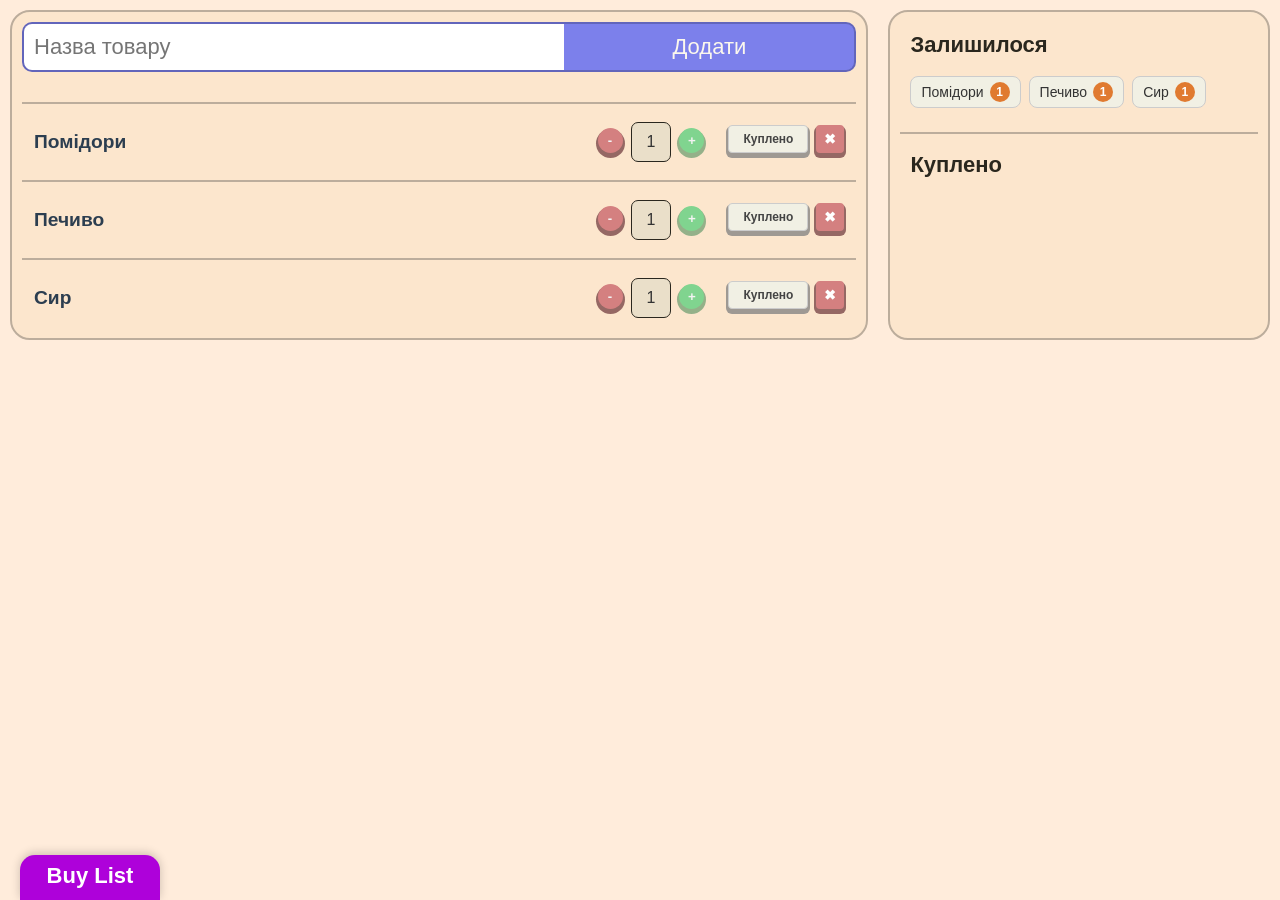
==== Homework/Hw01-02/index.html @ a2c96aea "feat: connect js with product list" ====
<!DOCTYPE html>
<html>

<head lang="uk">
    <meta charset="UTF-8">
    <title>Buy List</title>
    <meta name="viewport" content="width=device-width, initial-scale=1.0">
    <link rel="stylesheet" type="text/css" href="main.css" />
</head>

<body>
    <section class="app-container">
        <div class="left-col">
            <div class="add-item-panel">
                <input id="input-add" type="text" placeholder="Назва товару">
                <button class="btn-add" data-tooltip="Додати новий товар у список">Додати</button>
            </div>

            <hr>

            <ul class="item-list">
                <li class="item-row">
                    <span class="item-name">Помідори</span>
                    <div class="item-controls">
                        <button class="btn-minus" data-tooltip="Зменшити кількість">-</button>
                        <span class="item-count">1</span>
                        <button class="btn-plus" data-tooltip="Збільшити кількість">+</button>
                    </div>
                    <div class="item-actions">
                        <button class="btn-buy" data-tooltip="Відмітити як куплене">Куплено</button>
                        <button class="btn-delete" data-tooltip="Видалити товар">✖</button>
                    </div>
                </li>

                <hr>

                <li class="item-row">
                    <span class="item-name">Печиво</span>
                    <div class="item-controls">
                        <button class="btn-minus" data-tooltip="Зменшити кількість">-</button>
                        <span class="item-count">1</span>
                        <button class="btn-plus" data-tooltip="Збільшити кількість">+</button>
                    </div>
                    <div class="item-actions">
                        <button class="btn-buy" data-tooltip="Відмітити як куплене">Куплено</button>
                        <button class="btn-delete" data-tooltip="Видалити товар">✖</button>
                    </div>
                </li>

                <hr>

                <li class="item-row">
                    <span class="item-name">Сир</span>
                    <div class="item-controls">
                        <button class="btn-minus" data-tooltip="Зменшити кількість">-</button>
                        <span class="item-count">1</span>
                        <button class="btn-plus" data-tooltip="Збільшити кількість">+</button>
                    </div>
                    <div class="item-actions">
                        <button class="btn-buy" data-tooltip="Відмітити як куплене">Куплено</button>
                        <button class="btn-delete" data-tooltip="Видалити товар">✖</button>
                    </div>
                </li>
            </ul>



        </div>

        <div class="right-col">
            <div class="summary-section">
                <h2 class="summary-title">Залишилося</h2>
                <div class="summary-tags">
                    <span class="summary-tag">Помідори <span class="summary-badge">1</span></span>
                    <span class="summary-tag">Печиво <span class="summary-badge">1</span></span>
                    <span class="summary-tag">Сир <span class="summary-badge">1</span></span>
                </div>
            </div>

            <hr>

            <div class="summary-section">
                <h2 class="summary-title">Куплено</h2>
                <div class="summary-tags">
                </div>
            </div>
        </div>
    </section>

    <div class="badge">
        <div class="badge-content">
            <span class="badge-title">Buy List</span>
            <span class="badge-author">Created by:<br>Mykhailo Pulov</span>
        </div>
    </div>

    <script src="main.js"></script>
</body>

</html>
---- Homework/Hw01-02/main.css ----
body {
    font-family: Arial, sans-serif;
    background-color: #ffecdb;
    margin: 0;
    padding: 10px;
    color: #333;
}

hr {
    width: 100%;
    background-color: #bcad9c;
    height: 2px;
    border: none;
}

.app-container {
    display: flex;
    flex-direction: row;
    justify-content: space-around;
    gap: 20px;
    width: 100%;
}

.left-col {
    background: #fce6cd;
    position: relative;
    border-radius: 20px;
    width: 70%;
    padding: 10px;
    border: solid 2px #bcad9c;
}

.add-item-panel {
    position: relative;
    width: 100%;
    display: flex;
    flex-direction: row;
    justify-content: center;
    align-items: center;
    box-sizing: border-box;
    margin-bottom: 30px;
}

.add-item-panel input {
    width: 65%;
    height: 50px;
    font-size: 22px;
    padding: 10px;
    box-sizing: border-box;
    border: 2px solid #6265bb;
    border-right: none;
    border-radius: 10px 0px 0px 10px;
    z-index: 2;
}

.add-item-panel button {
    width: 35%;
    height: 50px;
    padding: 10px;
    box-sizing: border-box;
    background: #7c80eb;
    color: #fbf7ed;
    font-size: 22px;
    border: 2px solid #6265bb;
    border-left: none;
    border-radius: 0px 10px 10px 0px;
    transition: 0.3s;
    z-index: 1;
}

.add-item-panel button:hover {
    box-shadow: 0px 0px 3px 3px #9ea0e7;
}

.add-item-panel button:active {
    background-color: #6265bb;
    box-shadow: 0px 0px 2px 2px #8284bf;
}

.item-list {
    width: 100%;
    list-style: none;
    padding: 0;
    margin: 0;
}

.item-row {
    display: flex;
    position: relative;
    width: 100%;
    box-sizing: border-box;
    padding: 10px 12px;
    justify-content: space-between;
    align-items: center;
    border-radius: 10px;
    transition: background 0.18s;
}

.item-row:hover {
    background: rgba(0, 0, 0, 0.05);
}

.item-name {
    flex: 1 1 0;
    min-width: 60px;
    padding-right: 12px;
    font-size: 1.2rem;
    font-weight: 600;
    color: #2c3e50;
    white-space: nowrap;
    overflow: hidden;
    text-overflow: ellipsis;
    transition: color 0.2s ease;
}

.item-row:hover .item-name {
    color: #000;
}

.item-controls,
.item-actions {
    display: flex;
    align-items: center;
    gap: 8px;
    flex-shrink: 0;
}

.item-controls {
    margin-right: 24px;
}

.btn-minus,
.btn-plus {
    width: 25px;
    height: 25px;
    border-radius: 50%;
    border: none;
    padding: 0;
    display: inline-flex;
    align-items: center;
    justify-content: space-evenly;
    color: #f3f3f3;
    font-weight: 900;
    transition: 0.2s;
    transform: translateY(-2px);
}

.btn-minus {
    background: #d48080;
    box-shadow: 0px 3px 0px 2px #7f4d4dd1;
}

.btn-minus:active {
    box-shadow: 0px 1px 0px 1px #593636d1;
    background: #cc7d7d;
    transform: translateY(2px) scale(1.1);
}

.btn-plus {
    background: #80d48f;
    box-shadow: 0px 3px 0px 2px #599363a2
}

.btn-plus:active {
    box-shadow: 0px 1px 0px 1px #446f4ba2;
    background: #70b97d;
    transform: translateY(2px) scale(1.1);
}

.item-count {
    background: #eadfc9;
    border-radius: 7px;
    padding: 10px 15px;
    border: solid #2a271e 1px;
}


.btn-buy {
    background: #f1f0e4;
    border: 1px solid #ccc;
    border-radius: 4px;
    padding: 6px 14px;
    font-size: 12px;
    font-weight: bold;
    color: #444;
    cursor: pointer;
    box-shadow: 0px 3px 0px 2px #9e9993;
    transition: 0.2s;
    transform: translateY(-3px);
}

.btn-buy:active {
    box-shadow: 0px 1px 0px 1px #a19b95;
    background: #e0dbd3;
    transform: translateY(1px) scale(1.05);
}

.btn-delete {
    background: #d48080;
    box-shadow: 0px 3px 0px 2px #7f4d4dd1;
    border-radius: 4px;
    border: none;

    width: 28px;
    height: 28px;
    display: flex;
    align-items: center;
    justify-content: center;

    color: white;
    font-size: 14px;
    font-weight: bold;
    cursor: pointer;
    transition: 0.2s;
    transform: translateY(-3px);
}

.btn-delete:active {
    box-shadow: 0px 1px 0px 1px #593636d1;
    background: #cc7d7d;
    transform: translateY(1px) scale(1.1);
}


/* ── Tooltips ───────────────────────────────────────────── */
[data-tooltip] {
    position: relative;
}

[data-tooltip]::after {
    content: attr(data-tooltip);
    position: absolute;
    bottom: calc(100% + 10px);
    left: 50%;
    transform: translateX(-50%) scale(0.75) translateY(6px);
    transform-origin: bottom center;

    background: #5c2f8e;
    color: #fff;
    font-size: 12px;
    font-weight: 500;
    white-space: nowrap;
    padding: 6px 12px;
    border-radius: 10px;
    box-shadow: 0 4px 12px rgba(0, 0, 0, 0.25);

    opacity: 0;
    pointer-events: none;
    transition: opacity 0.22s ease, transform 0.22s ease;
    z-index: 100;
}

[data-tooltip]:hover::after {
    opacity: 1;
    transform: translateX(-50%) scale(1) translateY(0);
}

.right-col {
    background: #fce6cd;
    border-radius: 20px;
    position: relative;
    width: 30%;
    padding: 10px;
    border: solid 2px #bcad9c;
}

.summary-section {
    padding: 4px 6px;
}

.summary-title {
    margin: 6px 4px 10px;
    font-size: 22px;
    font-weight: bold;
    color: #2a271e;
}

.summary-tags {
    display: flex;
    flex-wrap: wrap;
    gap: 8px;
    padding: 8px 4px 12px;
}

.summary-tag {
    display: inline-flex;
    align-items: center;
    gap: 6px;
    background: #f1f0e4;
    border: 1px solid #ccc;
    border-radius: 8px;
    padding: 5px 10px;
    font-size: 14px;
    font-weight: 500;
    color: #333;
}

.summary-badge {
    display: inline-flex;
    align-items: center;
    justify-content: center;
    background: #e07a30;
    color: white;
    font-size: 12px;
    font-weight: bold;
    border-radius: 50%;
    width: 20px;
    height: 20px;
    flex-shrink: 0;
}

.badge {
    position: fixed;
    bottom: 0;
    left: 20px;
    width: 140px;
    height: 45px;
    background-color: #ae01da;
    color: white;
    border-radius: 15px 15px 0 0;
    overflow: hidden;
    transition: all 0.5s ease;
    box-shadow: 0 -2px 10px rgba(0, 0, 0, 0.2);
    z-index: 1000;
}

.badge-content {
    display: flex;
    flex-direction: column;
    height: 100px;
}

.badge-title {
    height: 45px;
    display: flex;
    align-items: center;
    justify-content: center;
    font-size: 22px;
    font-weight: bold;
}

.badge-author {
    height: 55px;
    display: flex;
    align-items: flex-start;
    justify-content: center;
    text-align: center;
    font-size: 14px;
    padding-top: 5px;
}

.badge:hover {
    height: 100px;
    background-color: #4b0082;
}

@media (max-width: 650px) {
    body {
        padding: 10px;
    }

    .app-container {
        flex-direction: column;
        gap: 15px;
    }

    .left-col,
    .right-col {
        width: 100%;
        box-sizing: border-box;
    }

    .add-item-panel input {
        width: 60%;
        font-size: 18px;
        height: 45px;
    }

    .add-item-panel button {
        width: 40%;
        font-size: 18px;
        height: 45px;
    }

    .item-row {
        flex-direction: row;
        flex-wrap: wrap;
        gap: 10px;
        justify-content: center;
        padding: 15px 10px;
    }

    .item-name {
        flex: 1 1 100%;
        text-align: center;
        font-size: 1.3rem;
        font-weight: 700;
        color: #2c3e50;
        padding-right: 0;
        margin-bottom: 8px;
    }

    .item-controls {
        margin-right: 15px;
    }

    .badge {
        width: 120px;
        left: 10px;
    }
}

@media print {
    .badge {
        background-color: white !important;
        color: #ae01da !important;
        border: 2px solid #ae01da !important;
        border-bottom: none !important;
        box-shadow: none !important;
        -webkit-print-color-adjust: exact;
        print-color-adjust: exact;
    }

    .badge-title {
        font-size: 0 !important;
    }

    .badge-title::after {
        content: "Mykhailo Pulov";
        font-size: 18px;
        display: block;
        width: 100%;
        text-align: center;
    }

    .badge-author {
        display: none !important;
    }

    .add-item-panel,
    .item-controls,
    .item-actions,
    .btn-buy,
    .btn-delete {
        display: none !important;
    }
}
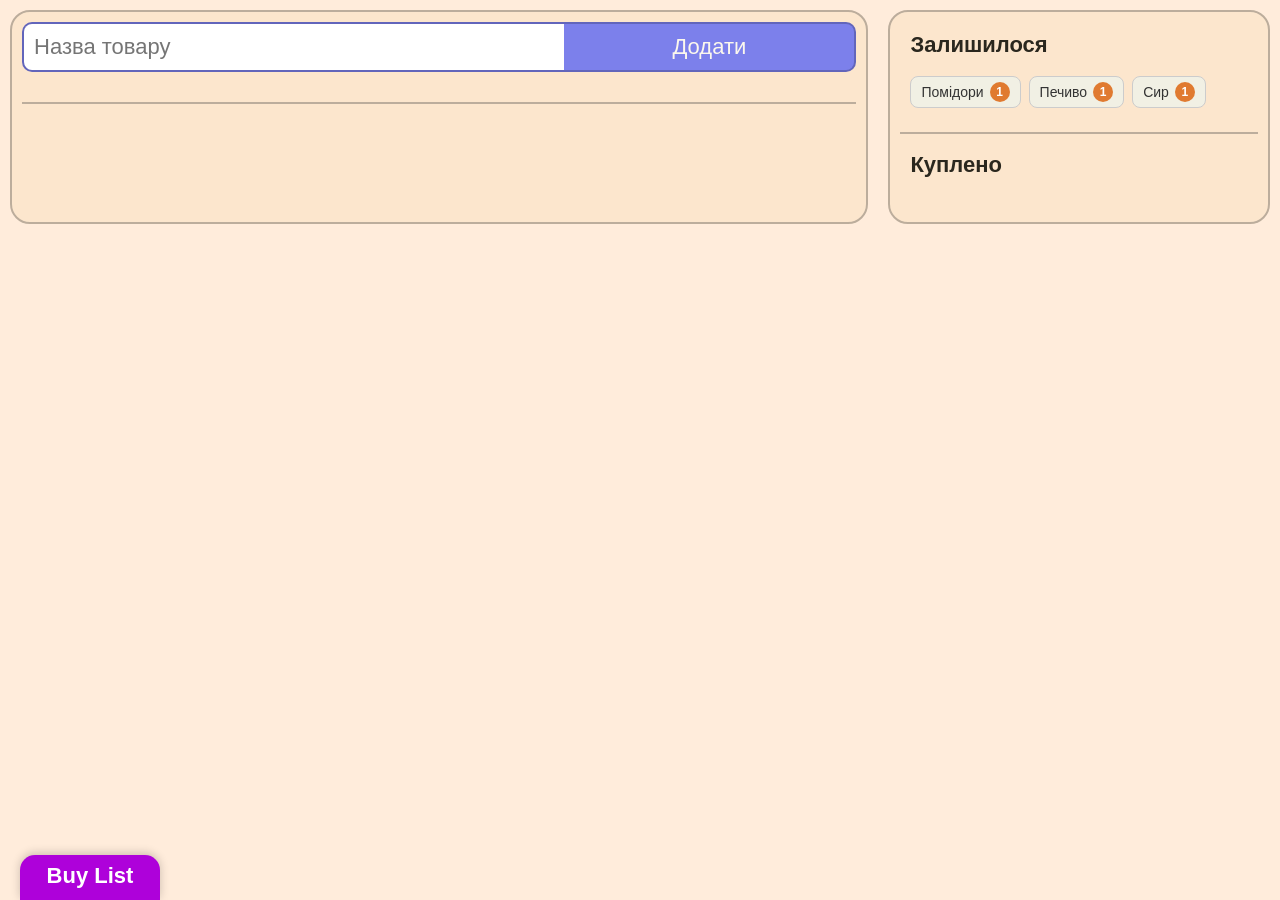
==== commit 0a74e747: "feat: render dynamic list" ====
--- a/Homework/Hw01-02/index.html
+++ b/Homework/Hw01-02/index.html
@@ -19,48 +19,7 @@
             <hr>
 
             <ul class="item-list">
-                <li class="item-row">
-                    <span class="item-name">Помідори</span>
-                    <div class="item-controls">
-                        <button class="btn-minus" data-tooltip="Зменшити кількість">-</button>
-                        <span class="item-count">1</span>
-                        <button class="btn-plus" data-tooltip="Збільшити кількість">+</button>
-                    </div>
-                    <div class="item-actions">
-                        <button class="btn-buy" data-tooltip="Відмітити як куплене">Куплено</button>
-                        <button class="btn-delete" data-tooltip="Видалити товар">✖</button>
-                    </div>
-                </li>
 
-                <hr>
-
-                <li class="item-row">
-                    <span class="item-name">Печиво</span>
-                    <div class="item-controls">
-                        <button class="btn-minus" data-tooltip="Зменшити кількість">-</button>
-                        <span class="item-count">1</span>
-                        <button class="btn-plus" data-tooltip="Збільшити кількість">+</button>
-                    </div>
-                    <div class="item-actions">
-                        <button class="btn-buy" data-tooltip="Відмітити як куплене">Куплено</button>
-                        <button class="btn-delete" data-tooltip="Видалити товар">✖</button>
-                    </div>
-                </li>
-
-                <hr>
-
-                <li class="item-row">
-                    <span class="item-name">Сир</span>
-                    <div class="item-controls">
-                        <button class="btn-minus" data-tooltip="Зменшити кількість">-</button>
-                        <span class="item-count">1</span>
-                        <button class="btn-plus" data-tooltip="Збільшити кількість">+</button>
-                    </div>
-                    <div class="item-actions">
-                        <button class="btn-buy" data-tooltip="Відмітити як куплене">Куплено</button>
-                        <button class="btn-delete" data-tooltip="Видалити товар">✖</button>
-                    </div>
-                </li>
             </ul>
 
 
